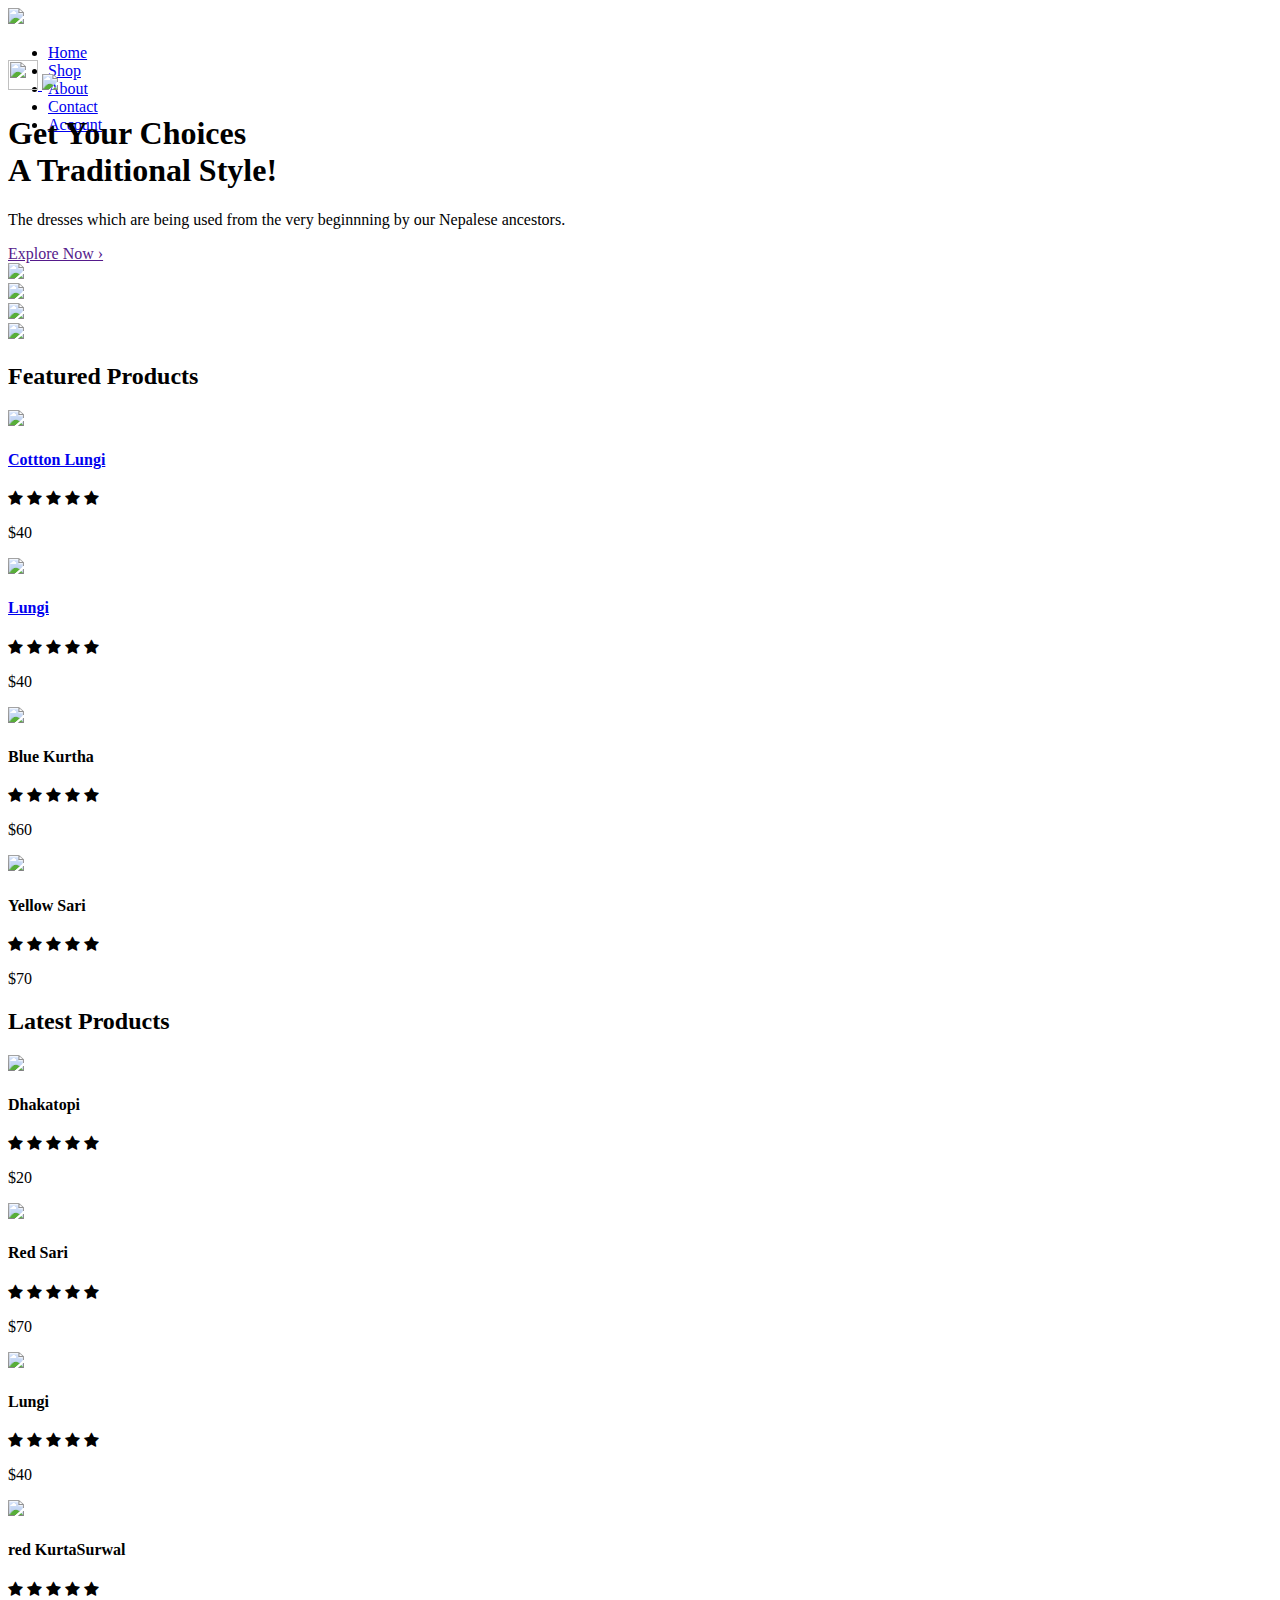
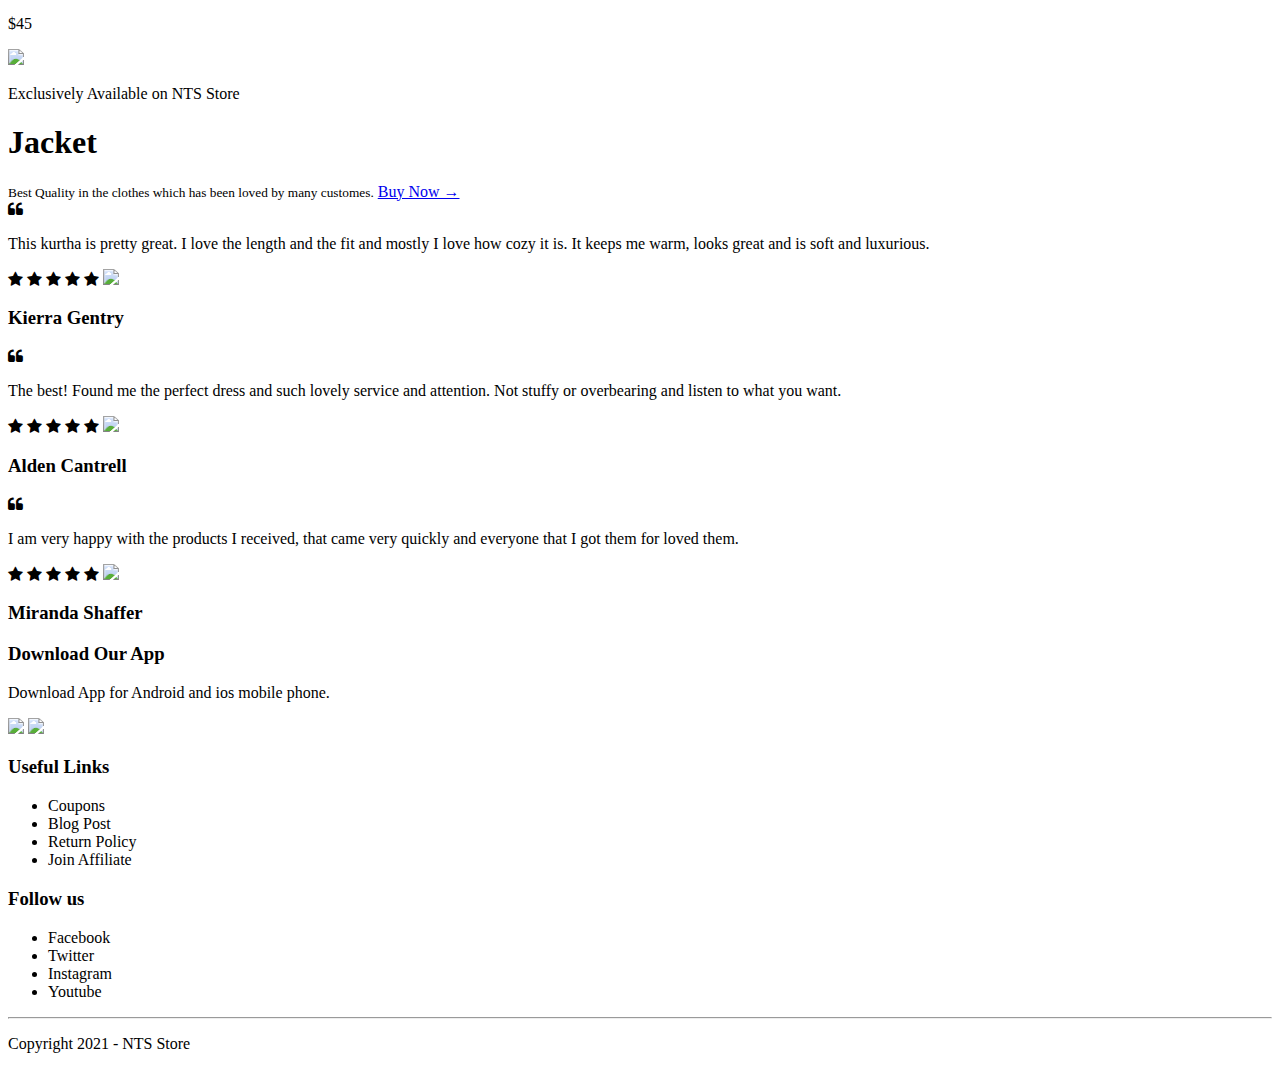
==== index.html @ bf93a997 "Create index.html" ====
<!DOCTYPE html>
<html lang="en">
<head>
    <meta charset="UTF-8">
    <meta name="viewport" content="width=device-width, initial-scale=1.0">
    <title>Nepalese Traditional Store</title>
    <link rel="stylesheet" href="style.css">
    <link href="https://fonts.googleapis.com/css2?family=Poppins:wght@300;500;600;700&display=swap" rel="stylesheet">
    <link rel="stylesheet" href="https://cdnjs.cloudflare.com/ajax/libs/font-awesome/4.7.0/css/font-awesome.min.css">   
</head>
    <body>
        <div class="body">
        <div class="header">
        <div class="container">
        <div class="navbar">
            <div class="logo">
                <a href="index.html"><img src="Images/logo.PNG" width="125px"></div>
                </a>
        <nav>
            <ul id="MenuItems">
                <li><a href="index.html">Home</a></li>
                <li><a href="shop.html">Shop</a></li>
                <li><a href="about.html">About</a></li>
                <li><a href="contact.html">Contact</a></li>
                <li><a href="account.html">Account</a></li>
            </ul>
        </nav>
        <a href="cart.html"><img src="Images/cart.png" width="30px"  height="30px">
        </a>
        <img src="Images/menu.png" class="menu-icon" onclick="menutoggle()"> 
    </div>
        <div class="row">
            <div class="col-2">
                <h1> Get Your Choices<br>A Traditional Style!</h1>
                <p> The dresses which are being used from the very beginnning by our Nepalese ancestors.</p>
                <a href="" class="btn">Explore Now &#x203A;</a>
            </div>
                <div class="col-2">
                <img src="Images/daurasurwal.png">
                </div>  
        </div>
        </div>
        </div>
    
<!------ Featured Categories -------->
    <div class="categories">
        <div class="small-container">
            <div class="row">
                <div class="col-3">
                <img src="Images/dhakatopi.png">
                </div>
                <div class="col-3">
                <img src="Images/fkurtasurwal.png">
                </div>
                <div class="col-3">
                <img src="Images/dhoti.png">
                </div>
            </div>
        </div>
    </div>

<!------ Featured Products -------->
        <div class="small-container">
            <h2 class="title">Featured Products</h2>
            <div class="row">
                <div class="col-4">
                    <a href="productdetails.html"><img src="Images/flungi.png"></a>
                    <a href="productdetails.html"><h4>Cottton Lungi</h4></a>
                    <span class="fa fa-star checked"></span>
                    <span class="fa fa-star checked"></span>
                    <span class="fa fa-star checked"></span>
                    <span class="fa fa-star checked"></span>
                    <span class="fa fa-star"></span>
                    <p>$40</p>
                </div>
             <div class="col-4">
                    <a href="productdetails2.html"><img src="Images/mlungi.png"></a>
                    <a href="productdetails2.html"><h4>Lungi</h4></a>
                    <span class="fa fa-star checked"></span>
                    <span class="fa fa-star checked"></span>
                    <span class="fa fa-star checked"></span>
                    <span class="fa fa-star checked"></span>
                    <span class="fa fa-star"></span>
                    <p>$40</p>
                </div>
             <div class="col-4">
                    <img src="Images/kurtha.png">
                    <h4>Blue Kurtha</h4>
                    <span class="fa fa-star checked"></span>
                    <span class="fa fa-star checked"></span>
                    <span class="fa fa-star checked"></span>
                    <span class="fa fa-star checked"></span>
                    <span class="fa fa-star checked"></span>
                    <p>$60</p>
                </div>
                 <div class="col-4">
                    <img src="Images/sari.png">
                    <h4>Yellow Sari</h4>
                    <span class="fa fa-star checked"></span>
                    <span class="fa fa-star checked"></span>
                    <span class="fa fa-star checked"></span>
                    <span class="fa fa-star checked"></span>
                    <span class="fa fa-star"></span>
                    <p>$70</p>
                </div>
            </div>
            <h2 class="title">Latest Products</h2>
            <div class="row">
                <div class="col-4">
                    <img src="Images/dhakatopi3.png">
                    <h4>Dhakatopi</h4>
                    <span class="fa fa-star checked"></span>
                    <span class="fa fa-star checked"></span>
                    <span class="fa fa-star checked"></span>
                    <span class="fa fa-star checked"></span>
                    <span class="fa fa-star"></span>
                    <p>$20</p>
                </div>
             <div class="col-4">
                    <img src="Images/sari2.PNG">
                    <h4>Red Sari</h4>
                    <span class="fa fa-star checked"></span>
                    <span class="fa fa-star checked"></span>
                    <span class="fa fa-star checked"></span>
                    <span class="fa fa-star"></span>
                    <span class="fa fa-star"></span>
                    <p>$70</p>
                </div>
             <div class="col-4">
                    <img src="Images/mlungi1.png">
                    <h4>Lungi</h4>
                    <span class="fa fa-star checked"></span>
                    <span class="fa fa-star checked"></span>
                    <span class="fa fa-star checked"></span>
                    <span class="fa fa-star checked"></span>
                    <span class="fa fa-star"></span>
                    <p>$40</p>
                </div>
                 <div class="col-4">
                    <img src="Images/fkurtasurwal1.png">
                    <h4>red KurtaSurwal</h4>
                    <span class="fa fa-star checked"></span>
                    <span class="fa fa-star checked"></span>
                    <span class="fa fa-star checked"></span>
                    <span class="fa fa-star checked"></span>
                    <span class="fa fa-star"></span>
                    <p>$45</p>
                </div>
            </div>
        </div>
    </div>
            
<!---------------- offer ------------------>
    <div class="offer">
        <div class="small-container">
            <div class="row">
                <div class="col-2">
                <img src="Images/jacket.png" class="offer-img">
                </div>
                <div class="col-2">
                    <p>Exclusively Available on NTS Store</p>
                    <h1>Jacket</h1>
                    <small>Best Quality in the clothes which has been loved by many customes.</small>
                    <a href="cart.html" class="btn">Buy Now &#8594;</a>
                </div>
            </div>
        </div>
    </div>
        
<!----- testimonial -------->
        <div class="testimonial">
            <div class="small-container">
                    <div class="row">
                        <div class="col-3">
                            <i class="fa fa-quote-left"></i>
                            <p>This kurtha is pretty great. I love the length and the fit and mostly I love how cozy it is. It keeps me warm, looks great and is soft and luxurious.</p>
                            <span class="fa fa-star checked"></span>
                        <span class="fa fa-star checked"></span>
                        <span class="fa fa-star checked"></span>
                        <span class="fa fa-star checked"></span>
                        <span class="fa fa-star"></span>
                            <img src="Images/user-1.png">
                            <h3> Kierra Gentry
                            </h3>
                        </div>
                        <div class="col-3">
                            <i class="fa fa-quote-left"></i>
                            <p>The best! Found me the perfect dress and such lovely service and attention. Not stuffy or overbearing and listen to what you want.</p>
                            <span class="fa fa-star checked"></span>
                        <span class="fa fa-star checked"></span>
                        <span class="fa fa-star checked"></span>
                        <span class="fa fa-star checked"></span>
                        <span class="fa fa-star"></span>
                            <img src="Images/user-2.png">
                            <h3> Alden Cantrell
                            </h3>
                        </div>
                        <div class="col-3">
                            <i class="fa fa-quote-left"></i>
                            <p>I am very happy with the products I received, that came very quickly and everyone that I got them for loved them.</p>
                            <span class="fa fa-star checked"></span>
                        <span class="fa fa-star checked"></span>
                        <span class="fa fa-star checked"></span>
                        <span class="fa fa-star checked"></span>
                        <span class="fa fa-star checked"></span>
                            <img src="Images/user-3.png">
                            <h3> Miranda Shaffer </h3>
                        </div>
                    </div>
            </div>
        </div>
<!----------- footer ------------->
        <div class="footer">
            <div class="container">
                <div class="row">
                    <div class="footer-col-1">
                        <h3>Download Our App</h3>
                            <p>Download App for Android and ios mobile phone.</p>
                        <div class="app-logo">
                            <img src="Images/app-store.png">
                            <img src="Images/play-store.png">
                        </div>
                    </div>
                    <div class="footer-col-2">
                        <h3>Useful Links</h3>
                        <ul>
                            <li>Coupons</li>
                            <li>Blog Post</li>
                            <li>Return Policy</li>
                            <li>Join Affiliate</li>
                        </ul>
                    </div>
                    <div class="footer-col-3">
                        <h3>Follow us</h3>
                        <ul>
                            <li>Facebook</li>
                            <li>Twitter</li>
                            <li>Instagram</li>
                            <li>Youtube</li>
                        </ul>
                    </div>
                </div>
                <hr>
                <p class="copyright">Copyright 2021 - NTS Store</p>
            </div>
        </div>
    <!-------js for toggle menu------->
        <script>
            var MenuItems = document.getElementById("MenuItems");
            
            MenuItems.style.maxHeight= "0px";
            
            function menutoggle(){
                if(MenuItems.style.maxHeight== "0px"){
                    MenuItems.style.maxHeight= "200px";
                    }
            else{
                MenuItems.style.maxHeight = "0px";
                }
            }
        </script>
    
    
    
    
    
    
    
    
    
    
    
    
    
    
    
    
    </body>
</html>
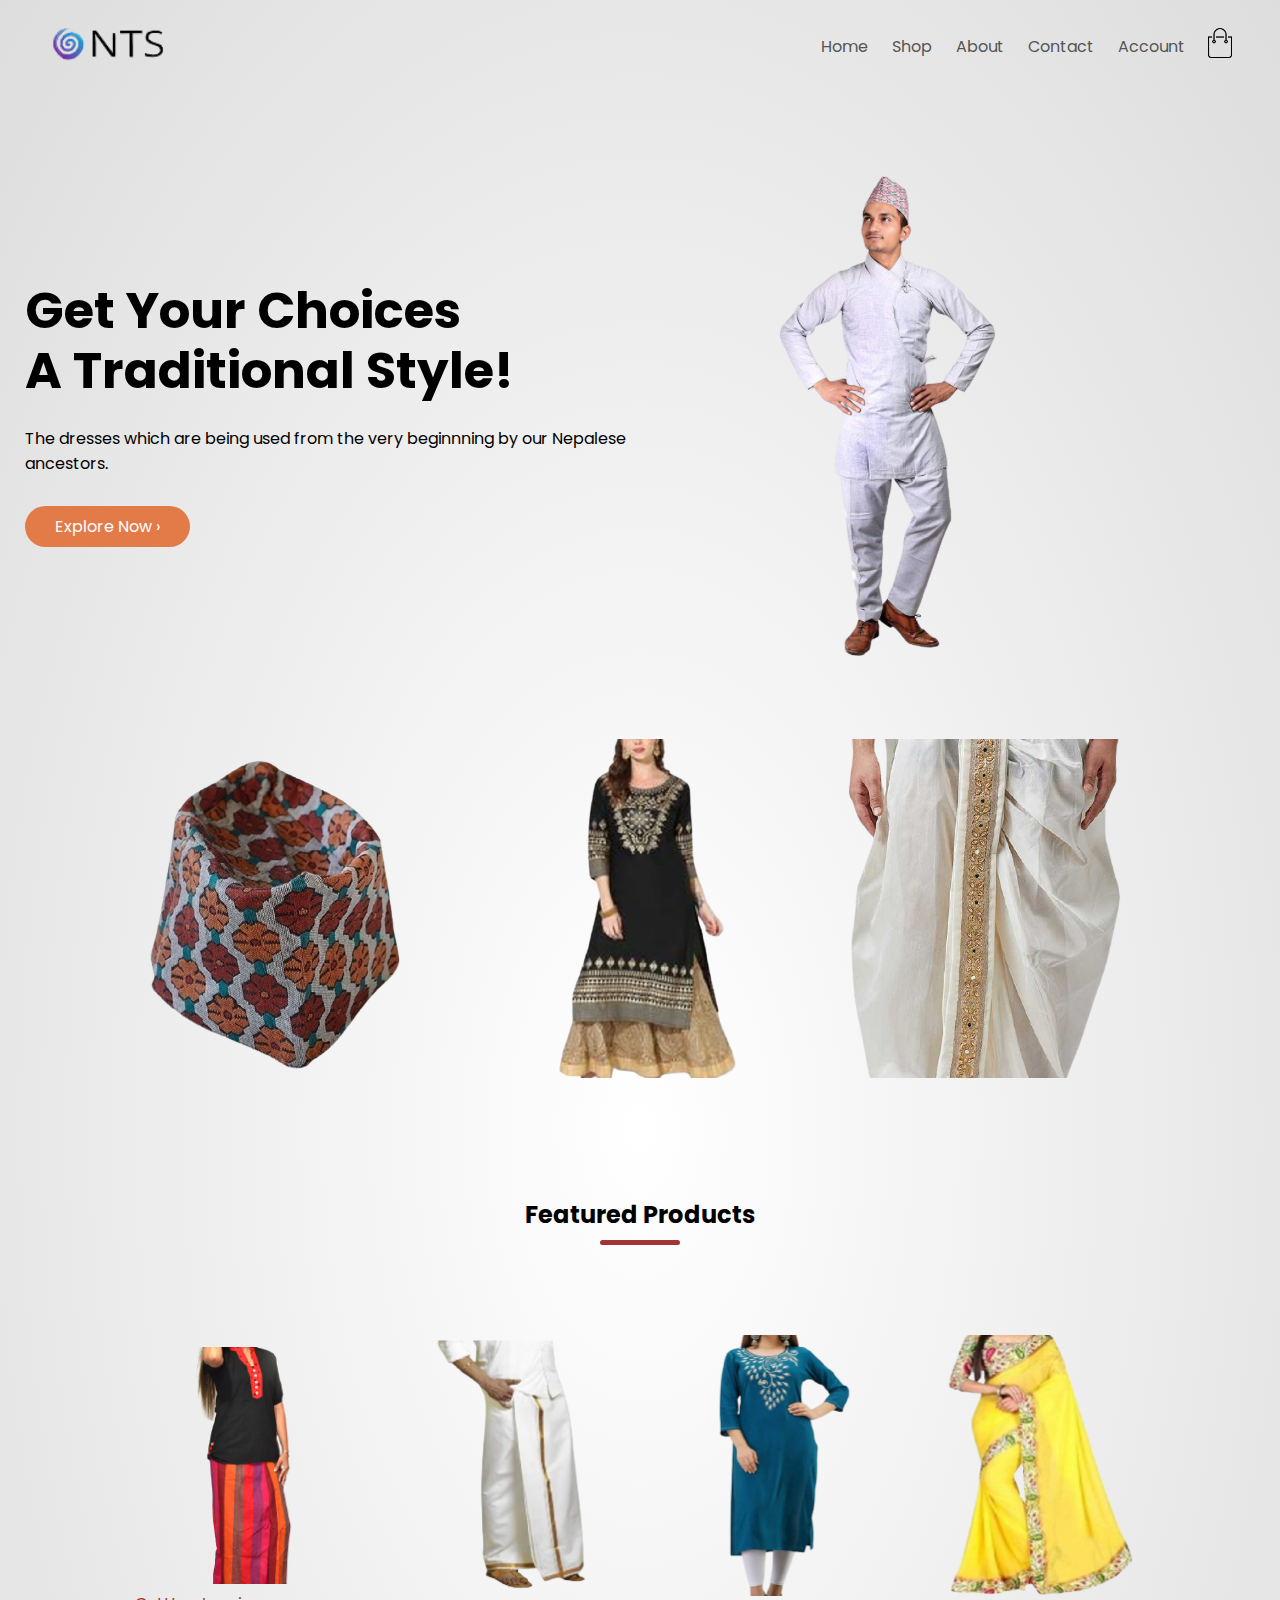
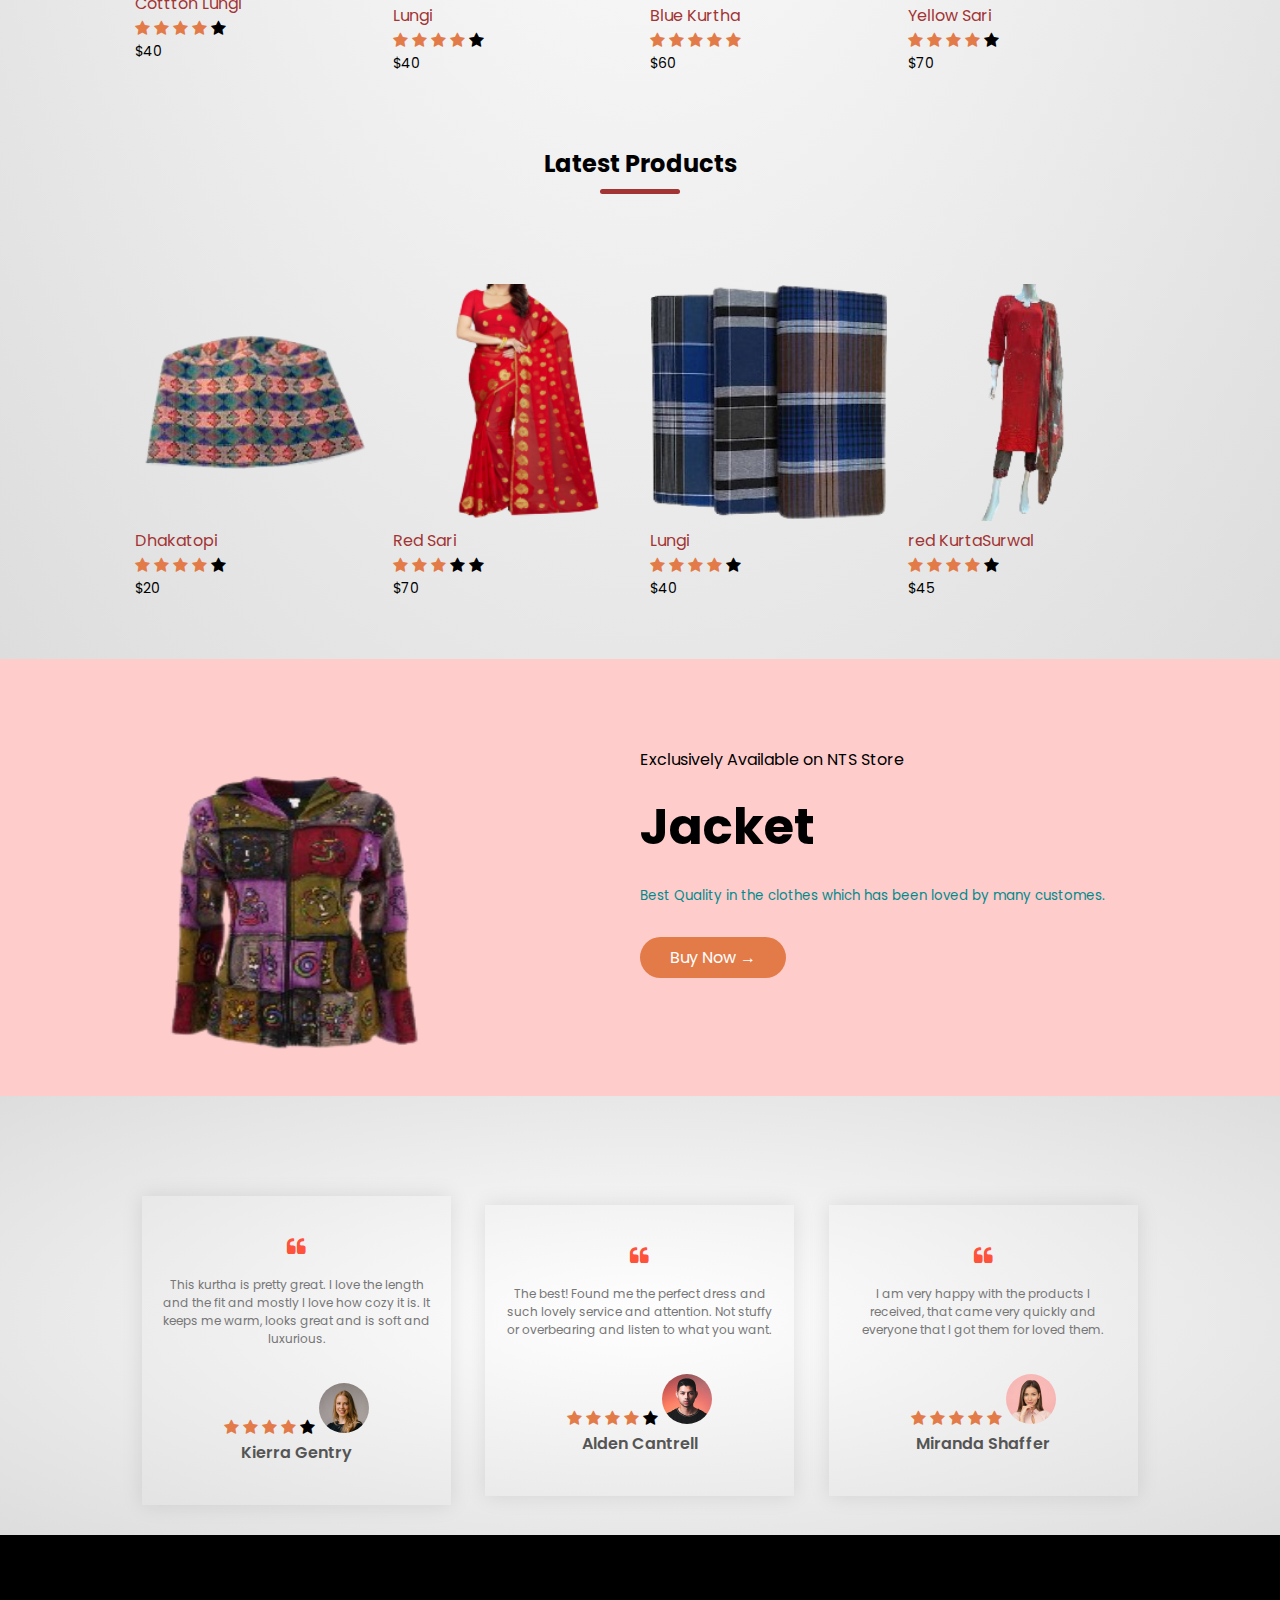
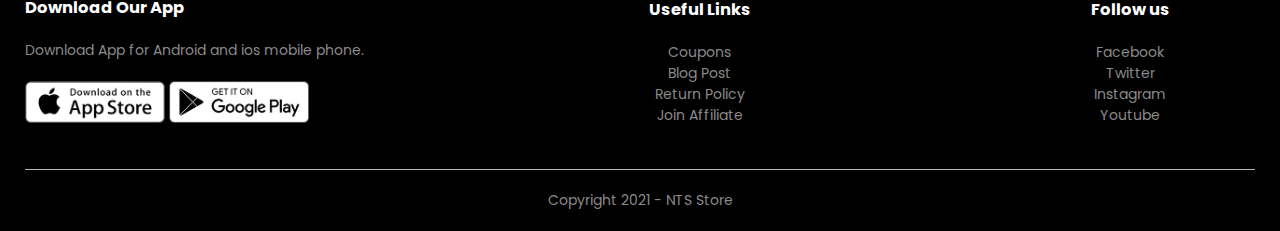
==== commit 6f56c8d8: "Add files via upload" ====
--- a/index.html
+++ b/index.html
@@ -1,280 +1,280 @@
-<!DOCTYPE html>
-<html lang="en">
-<head>
-    <meta charset="UTF-8">
-    <meta name="viewport" content="width=device-width, initial-scale=1.0">
-    <title>Nepalese Traditional Store</title>
-    <link rel="stylesheet" href="style.css">
-    <link href="https://fonts.googleapis.com/css2?family=Poppins:wght@300;500;600;700&display=swap" rel="stylesheet">
-    <link rel="stylesheet" href="https://cdnjs.cloudflare.com/ajax/libs/font-awesome/4.7.0/css/font-awesome.min.css">   
-</head>
-    <body>
-        <div class="body">
-        <div class="header">
-        <div class="container">
-        <div class="navbar">
-            <div class="logo">
-                <a href="index.html"><img src="Images/logo.PNG" width="125px"></div>
-                </a>
-        <nav>
-            <ul id="MenuItems">
-                <li><a href="index.html">Home</a></li>
-                <li><a href="shop.html">Shop</a></li>
-                <li><a href="about.html">About</a></li>
-                <li><a href="contact.html">Contact</a></li>
-                <li><a href="account.html">Account</a></li>
-            </ul>
-        </nav>
-        <a href="cart.html"><img src="Images/cart.png" width="30px"  height="30px">
-        </a>
-        <img src="Images/menu.png" class="menu-icon" onclick="menutoggle()"> 
-    </div>
-        <div class="row">
-            <div class="col-2">
-                <h1> Get Your Choices<br>A Traditional Style!</h1>
-                <p> The dresses which are being used from the very beginnning by our Nepalese ancestors.</p>
-                <a href="" class="btn">Explore Now &#x203A;</a>
-            </div>
-                <div class="col-2">
-                <img src="Images/daurasurwal.png">
-                </div>  
-        </div>
-        </div>
-        </div>
-    
-<!------ Featured Categories -------->
-    <div class="categories">
-        <div class="small-container">
-            <div class="row">
-                <div class="col-3">
-                <img src="Images/dhakatopi.png">
-                </div>
-                <div class="col-3">
-                <img src="Images/fkurtasurwal.png">
-                </div>
-                <div class="col-3">
-                <img src="Images/dhoti.png">
-                </div>
-            </div>
-        </div>
-    </div>
-
-<!------ Featured Products -------->
-        <div class="small-container">
-            <h2 class="title">Featured Products</h2>
-            <div class="row">
-                <div class="col-4">
-                    <a href="productdetails.html"><img src="Images/flungi.png"></a>
-                    <a href="productdetails.html"><h4>Cottton Lungi</h4></a>
-                    <span class="fa fa-star checked"></span>
-                    <span class="fa fa-star checked"></span>
-                    <span class="fa fa-star checked"></span>
-                    <span class="fa fa-star checked"></span>
-                    <span class="fa fa-star"></span>
-                    <p>$40</p>
-                </div>
-             <div class="col-4">
-                    <a href="productdetails2.html"><img src="Images/mlungi.png"></a>
-                    <a href="productdetails2.html"><h4>Lungi</h4></a>
-                    <span class="fa fa-star checked"></span>
-                    <span class="fa fa-star checked"></span>
-                    <span class="fa fa-star checked"></span>
-                    <span class="fa fa-star checked"></span>
-                    <span class="fa fa-star"></span>
-                    <p>$40</p>
-                </div>
-             <div class="col-4">
-                    <img src="Images/kurtha.png">
-                    <h4>Blue Kurtha</h4>
-                    <span class="fa fa-star checked"></span>
-                    <span class="fa fa-star checked"></span>
-                    <span class="fa fa-star checked"></span>
-                    <span class="fa fa-star checked"></span>
-                    <span class="fa fa-star checked"></span>
-                    <p>$60</p>
-                </div>
-                 <div class="col-4">
-                    <img src="Images/sari.png">
-                    <h4>Yellow Sari</h4>
-                    <span class="fa fa-star checked"></span>
-                    <span class="fa fa-star checked"></span>
-                    <span class="fa fa-star checked"></span>
-                    <span class="fa fa-star checked"></span>
-                    <span class="fa fa-star"></span>
-                    <p>$70</p>
-                </div>
-            </div>
-            <h2 class="title">Latest Products</h2>
-            <div class="row">
-                <div class="col-4">
-                    <img src="Images/dhakatopi3.png">
-                    <h4>Dhakatopi</h4>
-                    <span class="fa fa-star checked"></span>
-                    <span class="fa fa-star checked"></span>
-                    <span class="fa fa-star checked"></span>
-                    <span class="fa fa-star checked"></span>
-                    <span class="fa fa-star"></span>
-                    <p>$20</p>
-                </div>
-             <div class="col-4">
-                    <img src="Images/sari2.PNG">
-                    <h4>Red Sari</h4>
-                    <span class="fa fa-star checked"></span>
-                    <span class="fa fa-star checked"></span>
-                    <span class="fa fa-star checked"></span>
-                    <span class="fa fa-star"></span>
-                    <span class="fa fa-star"></span>
-                    <p>$70</p>
-                </div>
-             <div class="col-4">
-                    <img src="Images/mlungi1.png">
-                    <h4>Lungi</h4>
-                    <span class="fa fa-star checked"></span>
-                    <span class="fa fa-star checked"></span>
-                    <span class="fa fa-star checked"></span>
-                    <span class="fa fa-star checked"></span>
-                    <span class="fa fa-star"></span>
-                    <p>$40</p>
-                </div>
-                 <div class="col-4">
-                    <img src="Images/fkurtasurwal1.png">
-                    <h4>red KurtaSurwal</h4>
-                    <span class="fa fa-star checked"></span>
-                    <span class="fa fa-star checked"></span>
-                    <span class="fa fa-star checked"></span>
-                    <span class="fa fa-star checked"></span>
-                    <span class="fa fa-star"></span>
-                    <p>$45</p>
-                </div>
-            </div>
-        </div>
-    </div>
-            
-<!---------------- offer ------------------>
-    <div class="offer">
-        <div class="small-container">
-            <div class="row">
-                <div class="col-2">
-                <img src="Images/jacket.png" class="offer-img">
-                </div>
-                <div class="col-2">
-                    <p>Exclusively Available on NTS Store</p>
-                    <h1>Jacket</h1>
-                    <small>Best Quality in the clothes which has been loved by many customes.</small>
-                    <a href="cart.html" class="btn">Buy Now &#8594;</a>
-                </div>
-            </div>
-        </div>
-    </div>
-        
-<!----- testimonial -------->
-        <div class="testimonial">
-            <div class="small-container">
-                    <div class="row">
-                        <div class="col-3">
-                            <i class="fa fa-quote-left"></i>
-                            <p>This kurtha is pretty great. I love the length and the fit and mostly I love how cozy it is. It keeps me warm, looks great and is soft and luxurious.</p>
-                            <span class="fa fa-star checked"></span>
-                        <span class="fa fa-star checked"></span>
-                        <span class="fa fa-star checked"></span>
-                        <span class="fa fa-star checked"></span>
-                        <span class="fa fa-star"></span>
-                            <img src="Images/user-1.png">
-                            <h3> Kierra Gentry
-                            </h3>
-                        </div>
-                        <div class="col-3">
-                            <i class="fa fa-quote-left"></i>
-                            <p>The best! Found me the perfect dress and such lovely service and attention. Not stuffy or overbearing and listen to what you want.</p>
-                            <span class="fa fa-star checked"></span>
-                        <span class="fa fa-star checked"></span>
-                        <span class="fa fa-star checked"></span>
-                        <span class="fa fa-star checked"></span>
-                        <span class="fa fa-star"></span>
-                            <img src="Images/user-2.png">
-                            <h3> Alden Cantrell
-                            </h3>
-                        </div>
-                        <div class="col-3">
-                            <i class="fa fa-quote-left"></i>
-                            <p>I am very happy with the products I received, that came very quickly and everyone that I got them for loved them.</p>
-                            <span class="fa fa-star checked"></span>
-                        <span class="fa fa-star checked"></span>
-                        <span class="fa fa-star checked"></span>
-                        <span class="fa fa-star checked"></span>
-                        <span class="fa fa-star checked"></span>
-                            <img src="Images/user-3.png">
-                            <h3> Miranda Shaffer </h3>
-                        </div>
-                    </div>
-            </div>
-        </div>
-<!----------- footer ------------->
-        <div class="footer">
-            <div class="container">
-                <div class="row">
-                    <div class="footer-col-1">
-                        <h3>Download Our App</h3>
-                            <p>Download App for Android and ios mobile phone.</p>
-                        <div class="app-logo">
-                            <img src="Images/app-store.png">
-                            <img src="Images/play-store.png">
-                        </div>
-                    </div>
-                    <div class="footer-col-2">
-                        <h3>Useful Links</h3>
-                        <ul>
-                            <li>Coupons</li>
-                            <li>Blog Post</li>
-                            <li>Return Policy</li>
-                            <li>Join Affiliate</li>
-                        </ul>
-                    </div>
-                    <div class="footer-col-3">
-                        <h3>Follow us</h3>
-                        <ul>
-                            <li>Facebook</li>
-                            <li>Twitter</li>
-                            <li>Instagram</li>
-                            <li>Youtube</li>
-                        </ul>
-                    </div>
-                </div>
-                <hr>
-                <p class="copyright">Copyright 2021 - NTS Store</p>
-            </div>
-        </div>
-    <!-------js for toggle menu------->
-        <script>
-            var MenuItems = document.getElementById("MenuItems");
-            
-            MenuItems.style.maxHeight= "0px";
-            
-            function menutoggle(){
-                if(MenuItems.style.maxHeight== "0px"){
-                    MenuItems.style.maxHeight= "200px";
-                    }
-            else{
-                MenuItems.style.maxHeight = "0px";
-                }
-            }
-        </script>
-    
-    
-    
-    
-    
-    
-    
-    
-    
-    
-    
-    
-    
-    
-    
-    
-    </body>
-</html>
-
+<!DOCTYPE html>
+<html lang="en">
+<head>
+    <meta charset="UTF-8">
+    <meta name="viewport" content="width=device-width, initial-scale=1.0">
+    <title>Nepalese Traditional Store</title>
+    <link rel="stylesheet" href="style.css">
+    <link href="https://fonts.googleapis.com/css2?family=Poppins:wght@300;500;600;700&display=swap" rel="stylesheet">
+    <link rel="stylesheet" href="https://cdnjs.cloudflare.com/ajax/libs/font-awesome/4.7.0/css/font-awesome.min.css">   
+</head>
+    <body>
+        <div class="body">
+        <div class="header">
+        <div class="container">
+        <div class="navbar">
+            <div class="logo">
+                <a href="index.html"><img src="Images/logo.PNG" width="125px"></div>
+                </a>
+        <nav>
+            <ul id="MenuItems">
+                <li><a href="index.html">Home</a></li>
+                <li><a href="shop.html">Shop</a></li>
+                <li><a href="about.html">About</a></li>
+                <li><a href="contact.html">Contact</a></li>
+                <li><a href="account.html">Account</a></li>
+            </ul>
+        </nav>
+        <a href="cart.html"><img src="Images/cart.png" width="30px"  height="30px">
+        </a>
+        <img src="Images/menu.png" class="menu-icon" onclick="menutoggle()"> 
+    </div>
+        <div class="row">
+            <div class="col-2">
+                <h1> Get Your Choices<br>A Traditional Style!</h1>
+                <p> The dresses which are being used from the very beginnning by our Nepalese ancestors.</p>
+                <a href="" class="btn">Explore Now &#x203A;</a>
+            </div>
+                <div class="col-2">
+                <img src="Images/daurasurwal.png">
+                </div>  
+        </div>
+        </div>
+        </div>
+    
+<!------ Featured Categories -------->
+    <div class="categories">
+        <div class="small-container">
+            <div class="row">
+                <div class="col-3">
+                <img src="Images/dhakatopi.png">
+                </div>
+                <div class="col-3">
+                <img src="Images/fkurtasurwal.png">
+                </div>
+                <div class="col-3">
+                <img src="Images/dhoti.png">
+                </div>
+            </div>
+        </div>
+    </div>
+
+<!------ Featured Products -------->
+        <div class="small-container">
+            <h2 class="title">Featured Products</h2>
+            <div class="row">
+                <div class="col-4">
+                    <a href="productdetails.html"><img src="Images/flungi.png"></a>
+                    <a href="productdetails.html"><h4>Cottton Lungi</h4></a>
+                    <span class="fa fa-star checked"></span>
+                    <span class="fa fa-star checked"></span>
+                    <span class="fa fa-star checked"></span>
+                    <span class="fa fa-star checked"></span>
+                    <span class="fa fa-star"></span>
+                    <p>$40</p>
+                </div>
+             <div class="col-4">
+                    <a href="productdetails2.html"><img src="Images/mlungi.png"></a>
+                    <a href="productdetails2.html"><h4>Lungi</h4></a>
+                    <span class="fa fa-star checked"></span>
+                    <span class="fa fa-star checked"></span>
+                    <span class="fa fa-star checked"></span>
+                    <span class="fa fa-star checked"></span>
+                    <span class="fa fa-star"></span>
+                    <p>$40</p>
+                </div>
+             <div class="col-4">
+                    <img src="Images/kurtha.png">
+                    <h4>Blue Kurtha</h4>
+                    <span class="fa fa-star checked"></span>
+                    <span class="fa fa-star checked"></span>
+                    <span class="fa fa-star checked"></span>
+                    <span class="fa fa-star checked"></span>
+                    <span class="fa fa-star checked"></span>
+                    <p>$60</p>
+                </div>
+                 <div class="col-4">
+                    <img src="Images/sari.png">
+                    <h4>Yellow Sari</h4>
+                    <span class="fa fa-star checked"></span>
+                    <span class="fa fa-star checked"></span>
+                    <span class="fa fa-star checked"></span>
+                    <span class="fa fa-star checked"></span>
+                    <span class="fa fa-star"></span>
+                    <p>$70</p>
+                </div>
+            </div>
+            <h2 class="title">Latest Products</h2>
+            <div class="row">
+                <div class="col-4">
+                    <img src="Images/dhakatopi3.png">
+                    <h4>Dhakatopi</h4>
+                    <span class="fa fa-star checked"></span>
+                    <span class="fa fa-star checked"></span>
+                    <span class="fa fa-star checked"></span>
+                    <span class="fa fa-star checked"></span>
+                    <span class="fa fa-star"></span>
+                    <p>$20</p>
+                </div>
+             <div class="col-4">
+                    <img src="Images/sari2.PNG">
+                    <h4>Red Sari</h4>
+                    <span class="fa fa-star checked"></span>
+                    <span class="fa fa-star checked"></span>
+                    <span class="fa fa-star checked"></span>
+                    <span class="fa fa-star"></span>
+                    <span class="fa fa-star"></span>
+                    <p>$70</p>
+                </div>
+             <div class="col-4">
+                    <img src="Images/mlungi1.png">
+                    <h4>Lungi</h4>
+                    <span class="fa fa-star checked"></span>
+                    <span class="fa fa-star checked"></span>
+                    <span class="fa fa-star checked"></span>
+                    <span class="fa fa-star checked"></span>
+                    <span class="fa fa-star"></span>
+                    <p>$40</p>
+                </div>
+                 <div class="col-4">
+                    <img src="Images/fkurtasurwal1.png">
+                    <h4>red KurtaSurwal</h4>
+                    <span class="fa fa-star checked"></span>
+                    <span class="fa fa-star checked"></span>
+                    <span class="fa fa-star checked"></span>
+                    <span class="fa fa-star checked"></span>
+                    <span class="fa fa-star"></span>
+                    <p>$45</p>
+                </div>
+            </div>
+        </div>
+    </div>
+            
+<!---------------- offer ------------------>
+    <div class="offer">
+        <div class="small-container">
+            <div class="row">
+                <div class="col-2">
+                <img src="Images/jacket.png" class="offer-img">
+                </div>
+                <div class="col-2">
+                    <p>Exclusively Available on NTS Store</p>
+                    <h1>Jacket</h1>
+                    <small>Best Quality in the clothes which has been loved by many customes.</small>
+                    <a href="cart.html" class="btn">Buy Now &#8594;</a>
+                </div>
+            </div>
+        </div>
+    </div>
+        
+<!----- testimonial -------->
+        <div class="testimonial">
+            <div class="small-container">
+                    <div class="row">
+                        <div class="col-3">
+                            <i class="fa fa-quote-left"></i>
+                            <p>This kurtha is pretty great. I love the length and the fit and mostly I love how cozy it is. It keeps me warm, looks great and is soft and luxurious.</p>
+                            <span class="fa fa-star checked"></span>
+                        <span class="fa fa-star checked"></span>
+                        <span class="fa fa-star checked"></span>
+                        <span class="fa fa-star checked"></span>
+                        <span class="fa fa-star"></span>
+                            <img src="Images/user-1.png">
+                            <h3> Kierra Gentry
+                            </h3>
+                        </div>
+                        <div class="col-3">
+                            <i class="fa fa-quote-left"></i>
+                            <p>The best! Found me the perfect dress and such lovely service and attention. Not stuffy or overbearing and listen to what you want.</p>
+                            <span class="fa fa-star checked"></span>
+                        <span class="fa fa-star checked"></span>
+                        <span class="fa fa-star checked"></span>
+                        <span class="fa fa-star checked"></span>
+                        <span class="fa fa-star"></span>
+                            <img src="Images/user-2.png">
+                            <h3> Alden Cantrell
+                            </h3>
+                        </div>
+                        <div class="col-3">
+                            <i class="fa fa-quote-left"></i>
+                            <p>I am very happy with the products I received, that came very quickly and everyone that I got them for loved them.</p>
+                            <span class="fa fa-star checked"></span>
+                        <span class="fa fa-star checked"></span>
+                        <span class="fa fa-star checked"></span>
+                        <span class="fa fa-star checked"></span>
+                        <span class="fa fa-star checked"></span>
+                            <img src="Images/user-3.png">
+                            <h3> Miranda Shaffer </h3>
+                        </div>
+                    </div>
+            </div>
+        </div>
+<!----------- footer ------------->
+        <div class="footer">
+            <div class="container">
+                <div class="row">
+                    <div class="footer-col-1">
+                        <h3>Download Our App</h3>
+                            <p>Download App for Android and ios mobile phone.</p>
+                        <div class="app-logo">
+                            <img src="Images/app-store.png">
+                            <img src="Images/play-store.png">
+                        </div>
+                    </div>
+                    <div class="footer-col-2">
+                        <h3>Useful Links</h3>
+                        <ul>
+                            <li>Coupons</li>
+                            <li>Blog Post</li>
+                            <li>Return Policy</li>
+                            <li>Join Affiliate</li>
+                        </ul>
+                    </div>
+                    <div class="footer-col-3">
+                        <h3>Follow us</h3>
+                        <ul>
+                            <li>Facebook</li>
+                            <li>Twitter</li>
+                            <li>Instagram</li>
+                            <li>Youtube</li>
+                        </ul>
+                    </div>
+                </div>
+                <hr>
+                <p class="copyright">Copyright 2021 - NTS Store</p>
+            </div>
+        </div>
+    <!-------js for toggle menu------->
+        <script>
+            var MenuItems = document.getElementById("MenuItems");
+            
+            MenuItems.style.maxHeight= "0px";
+            
+            function menutoggle(){
+                if(MenuItems.style.maxHeight== "0px"){
+                    MenuItems.style.maxHeight= "200px";
+                    }
+            else{
+                MenuItems.style.maxHeight = "0px";
+                }
+            }
+        </script>
+    
+    
+    
+    
+    
+    
+    
+    
+    
+    
+    
+    
+    
+    
+    
+    
+    </body>
+</html>
+
--- a/style.css
+++ b/style.css
@@ -0,0 +1,696 @@
+*{
+    margin: 0;
+    padding: 0;
+    box-sizing: border-box;
+    font-family: 'Poppins', sans-serif;
+}
+.body{
+    font-family: 'Poppins', sans-serif;
+    background: radial-gradient(#fff,#DDDDDD)
+}
+.navbar{
+    display: flex;
+    align-items: center;
+    padding: 20px;
+}
+nav{
+    flex: 1;
+    text-align: right;
+}
+nav ul{
+    display: inline-block;
+    list-style-type: none;
+}
+nav ul li{
+    display: inline-block;
+    margin-right: 20px;
+}
+a{
+    text-decoration: none;
+    color: #555;
+}
+.container{
+    max-width: 1300px;
+    margin: auto;
+    padding-left: 25px;
+    padding-right: 25px;
+}
+.row{
+    display: flex;
+    align-items: center;
+    flex-wrap: wrap;
+    justify-content: space-around;
+}
+.col-2{
+    flex-basis: 50%;
+    min-width: 300px;
+}
+.col-2 img{
+    max-width:100%;
+    padding: 50px px;
+}
+.col-2 h1{
+    font-size: 50px;
+    line-height: 60px;
+    margin: 25px 0;
+}
+.btn{
+    display: inline-block;
+    background: #E37B49;
+    color: #fff;
+    padding: 8px 30px;
+    margin: 30px 0;
+    border-radius: 30px;
+    transition: background 0.5s;
+}
+.btn:hover{
+    background: #563434;
+}
+
+.header .row{
+    margin-top: 70px; 
+}
+.categories{
+    margin: 70px 0;
+}
+.col-3{
+    flex-basis: 30%;
+    min-width: 250px;
+    margin-bottom: 30px;
+}
+.col-3 img{
+    width: 100%;
+    transition: transform 0.5s;
+}
+.small-container{
+    max-width: 1080px;
+    margin: auto;
+    padding-left: 25px;
+    padding-right: 25px;
+}
+.col-4{
+    flex-basis: 25%;
+    padding: 10px;
+    min-width: 200px;
+    margin-bottom: 50px;
+}
+.col-4 img{
+    width: 100%;
+}
+.title{
+    text-align: center;
+    margin: 0 auto 80px;
+    position: relative;
+    line-height: 60px;
+    color: #000000;
+}
+.title::after{
+    content: '';
+    background: #A23434;
+    width: 80px;
+    height: 5px;
+    border-radius: 5px;
+    position: absolute;
+    bottom: 0;
+    left: 50%;
+    transform: translate(-50%);    
+}
+h4{
+    color: #A23434;
+    font-weight: normal;
+}
+.col-4 p{
+    font-size: 14px;
+}
+.checked {
+  color: #E37B49;
+}
+.col-4:hover{
+    transform: translateY(-5px);
+}
+
+/*--------- offer ---------*/
+
+.offer{
+    background: #ffcccc;
+}
+.offer-img{
+    height: 350px;
+    width: 350px;
+    margin-top: 80px;
+    padding: 30px 0;
+}
+small{
+    color: darkcyan;
+}
+
+/*--------- testimonial -------*/
+
+.testimonial{
+    padding-top: 100px;
+    background: radial-gradient(#fff,#DDDDDD);
+}
+.testimonial .col-3{
+    text-align: center;
+    padding: 40px 20px;
+    box-shadow: 0 0 20px 0px rgba(0,0,0,0.1);
+    cursor: pointer;
+    transition: transform 0.5s;
+}
+.testimonial .col-3 img{
+    width: 50px;
+    margin-top: 20px;
+    border-radius: 50%;
+}
+.testimonial .col-3:hover{
+    transform: translateY(-10px);
+}
+.fa.fa-quote-left{
+    font-size: 20px;
+    color: #ff523b; 
+}
+.col-3 p{
+    font-size: 12px;
+    margin: 15px 0;
+    color: #777;
+}
+.testimonial .col-3 h3{
+    font-weight: 600;
+    color: #555;
+    font-size: 16px;
+}
+
+/*--------footer------*/
+
+.footer{
+    background: #000;
+    color: #8a8a8a;
+    font-size: 14px;
+    padding: 60px 0 20px;
+}
+.footer p{
+    color: #8a8a8a;
+}
+.footer h3{
+    color: #fff;
+    margin-bottom: 20px;
+}
+.footer-col-1, .footer-col-2, .footer-col-3{
+    min-width: 250px;
+    margin-bottom: 20px;
+}
+.footer-col-1{
+    flex-basis: 30%;
+}
+.footer-col-2{
+    flex: 1;
+    text-align: center;
+}
+.footer-col-2, .footer-col-3{
+    flex-basis: 12%;
+    text-align: center;
+}
+ul{
+    list-style-type: none;
+}
+.app-logo{
+    margin-top: 20px;
+}
+.app-logo img{
+    width: 140px;
+}
+.footer hr{
+    border: none;
+    background: #b5b5b5;
+    height: 1px;
+    margin: 20px 0;
+}
+.copyright{
+    text-align: center;
+}
+.menu-icon{
+    width: 28px;
+    margin-left: 20px;
+    display: none;
+}
+/*------- media query for menu ---------*/
+
+@media only screen and (max-width: 800px){
+    
+    nav ul{
+        position: absolute;
+        top: 70px;
+        left: 0;
+        background: #333;
+        width: 100%;
+        overflow: hidden;
+        transition: max-height 0.5s;
+    }
+    nav ul li{
+        display: block;
+        margin-right: 50px;
+        margin-top: 10px;
+        margin-bottom: 10px; 
+    }
+    nav ul li a{
+        color: #fff;
+    }
+    .menu-icon{
+        display: block;
+        cursor: pointer;
+    }
+}
+/*-------------- Shop page ----------------*/
+
+.row-2{
+    justify-content: space-between;
+    margin: 100px auto 50px;
+}
+select{
+    border: 1px solid #ff523b;
+    padding: 5px;
+}
+select:focus{
+   outline: none;
+}
+.page-btn{
+    margin: 0 auto 80px;
+}
+.page-btn span{
+    display: inline-block;
+    border: 1px solid #ff523b;
+    margin-left: 10px;
+    width: 40px;
+    height: 40px;
+    text-align: center;
+    line-height: 40px;
+    cursor: pointer;
+}
+.page-btn span:hover{
+    background: #ff523b;
+    color: white;
+}
+
+/*----- Single product details ------- */
+.single-product{
+    margin-top: 80px;
+}
+.single-product .col2 img{
+    padding: 0;
+}
+.single-product .col2{
+    padding: 20px;
+}
+.single-product h4{
+    margin: 20px 0;
+    font-size: 22px;
+    font-weight: bold; 
+}
+.single-product select{
+    display: block;
+    padding: 10px;
+    margin-top: 20px;
+}
+.single-product input{
+    width: 50px;
+    height: 40px;
+    padding-left: 10px;
+    font-size: 20px;
+    margin-right: 10px;
+    border: 1px solid #ff523b;
+}
+input:focus{
+    outline: none;
+}
+.single-product .fa{
+    color: #ff523b;
+    margin-left: 10px;
+}
+
+/*------ cart items --------- */
+
+
+.cart-page{
+    margin: 80px auto;
+}
+table{
+    width: 100%;
+    border-collapse: collapse;
+}
+.cart-info{
+    display: flex;
+    flex-wrap: wrap;
+    }
+th{
+    text-align: left;
+    padding: 5px;
+    color: #fff;
+    background: #ff523b;
+    font-weight: normal;
+    }
+td{
+    padding: 10px 5px;
+}
+td input{
+    width: 40px;
+    height: 30px;
+    padding: 5px;
+}
+td a{
+    color:#ff523b;
+    font-size: 12px;
+}
+td img{
+    width: 80px;
+    height: 80px;
+    margin-right: 10px;
+}
+.total-price{
+    display: flex;
+    justify-content: flex-end;
+}
+.total-price table{
+    border-top: 3px solid #ff523b;
+    width: 100%;
+    max-width: 400px;
+}
+td:last-child{
+    text-align: right;
+}
+th:last-child{
+    text-align: right;
+}
+
+
+/*-------- account-page ---------*/
+
+.account-page{
+    padding: 50px 0;
+    background: radial-gradient(#fff,#DDDDDD);
+}
+.form-container{
+    background: #fff;
+    width: 300px;
+    height: 400px;
+    position: relative;
+    text-align: center;
+    padding: 20px 0;
+    margin: auto;
+    box-shadow: 0 0 20px 0px rgba(0,0,0,0.1);
+    overflow: hidden;
+}
+.form-container span{
+    font-weight: bold;
+    padding: 0 10px;
+    color: #555;
+    cursor: pointer;
+    width: 100px;
+    display: inline-block;  
+}
+.form-btn{
+    display: inline-block;
+}
+.form-container form{
+    max-width: 300px;
+    padding: 0 20px;
+    position: absolute;
+    top: 130px;
+    transition: transform 1s;
+}
+form input{
+    width: 100%;
+    height: 30px;
+    margin: 10px 0;
+    padding: 0 10px;
+    border: 1px solid #ccc;
+}
+form .btn{
+    width: 100%;
+    border: none;
+    cursor: pointer;
+    margin: 10px 0; 
+}
+form .btn:focus{
+    outline: none;
+}
+#LoginForm{
+    left: -300px;
+}
+#RegForm{
+    left: 0;
+}
+form a{
+    font-size: 12px;
+} 
+#Indicator{
+    width: 100px;
+    border: none;
+    background: #ff523b;
+    height: 3px;
+    margin-top: 8px;
+    transform: translateX(100px);
+    transition: transform 1s;
+}
+
+/*------- contact page --------*/
+
+
+*
+{
+    margin: 0;
+    padding: 0;
+    box-sizing: border-box;
+    font-family: 'Poppins', sans-serif;
+}
+.contact{
+    position: relative;
+    min-height: 100%;
+    padding: 50px 100px;
+    display: flex;
+    justify-content: center;
+    align-items: center;
+    flex-direction: column;
+    background-color: #62867C;    
+}
+.contact .content{
+   max-width: 800px;
+    text-align: center;
+}
+.contact .content h2{
+    font-size: 36px;
+    font-weight: 500;
+    color: #fff;
+}
+.contact .content p{
+    font-weight: 300;
+    color: #fff;
+}
+.big-container{
+    width: 100%;
+    display: flex;
+    justify-content: center;
+    align-items: center;
+    margin-top: 30px;
+}
+.big-container .contactInfo{
+    width: 50%;
+    display: flex;
+    flex-direction: column;
+}
+.big-container .contactInfo .box{
+    position: relative;
+    padding: 20px 0;
+    display: flex;
+}
+.big-container .contactInfo .box .icon{
+    min-width: 60px;
+    height: 60px;
+    background: #fff;
+    display: flex;
+    justify-content: center;
+    align-items: center;
+    border-radius: 50%;
+    font-size: 22px;
+}
+.big-container .contactInfo .box .text{
+    display: flex;
+    margin-left: 20px;
+    font-size: 16px;
+    color: #fff;
+    flex-direction: column;
+    font-weight: 300;
+}
+.big-container .contactInfo .box .text h3{
+    font-weight: 500;
+    color: #00bcd4;
+}
+.contactForm{
+    width: 40%;
+    padding: 40px;
+    background: #fff;
+}
+.contactForm h2{
+    font-size: 30px;
+    color: #333;
+    font-weight: 500;
+}
+.contactForm .inputBox{
+    position: relative;
+    width: 100%;
+    margin-top: 12px;
+}
+.contactForm .inputBox input,
+.contactForm .inputBox textarea{
+    width: 100%;
+    padding: 5px 0;
+    font-size: 16px;
+    margin: 10px 0;
+    border: none;
+    border-bottom: 2px solid #333;
+    outline: none;
+    resize: none;
+}
+.contactForm .inputBox span{
+    position: absolute;
+    left: 0;
+    padding: 5px 0; 
+    font-size: 16px;
+    margin: 10px 0;
+    pointer-events: none;
+    transition: 0.5s;
+    color: #666;
+}
+.contactForm .inputBox input:focus ~ span,
+.contactForm .inputBox input:valid ~ span,
+.contactForm .inputBox textarea:focus ~ span,
+.contactForm .inputBox textarea:valid ~ span{
+    color: #e91e63;
+    font-size: 12px;
+    transform: translateY(-20px);
+}
+.contactForm .inputBox input[type= "submit"]{
+    height: 50px;
+    width: 100px;
+    background: #00bcd4;
+    color: #fff;
+    border: none;
+    cursor: pointer;
+    padding: 1px;
+    font-size: 18px; 
+}
+
+/*----------about us page----------*/
+    
+    
+.about{
+        background: #62867C;
+        display: flex;
+        align-items: center;
+        justify-content: center;
+        flex-direction: column;
+    }
+.box1{
+        width: 300px;
+        height: 400px;
+    }
+.box1 img{
+        width: 100%;
+        height: 100%;
+        border-radius: 10px;
+}
+.box2{
+    width: 500px;
+    height: 200px;
+    background-color: white;
+    padding: 1rem;
+    border-radius: 10px;
+    margin-top: 0px;
+}
+.box2 .child{
+    padding-bottom: 15px;
+    text-align: center;
+}
+.box2 .child h2{
+    margin-top: -20px;
+    color: chocolate;
+    letter-spacing: 5px;
+}
+.box2 .child1 p{
+    margin-top: -20px;
+    line-height: 1.5;
+}
+.box2 .child a{
+    margin-right: 8px;
+    font-size: 20px;
+    color: #62867C;   
+}
+.box2 .child a:hover{
+    color: chocolate;
+}
+
+
+/*-------media query for less than 600 screen size------*/
+@media only screen and (max-width: 600px){
+    .row{
+        text-align: center;
+    }
+    .col-2, .col-3{
+        flex-basis: 100%;
+    }
+    .single-product .row{
+        text-align: left;
+    }
+    .single-product .col-2{
+        padding: 20px 0;
+    }
+    .single-product h1{
+        font-size: 26px;
+        line-height: 32px;  
+    }
+    
+    .cart-info p{
+        display: none;
+    }
+    
+    .contact{
+        padding: 50px;
+    }
+    .contactForm{
+        width: auto;
+    }
+    .big-container{
+        flex-direction: column;
+    }
+    .big-container .contactInfo{
+        margin-bottom: 40px;
+    }
+    .big-container .contactInfo{
+        width: 100%;
+    }
+    
+   
+    
+    
+    }
+   
+    
+}
+
+
+
+
+
+
+
+
+
+
+
+
+
+
+
+
+
+
+
